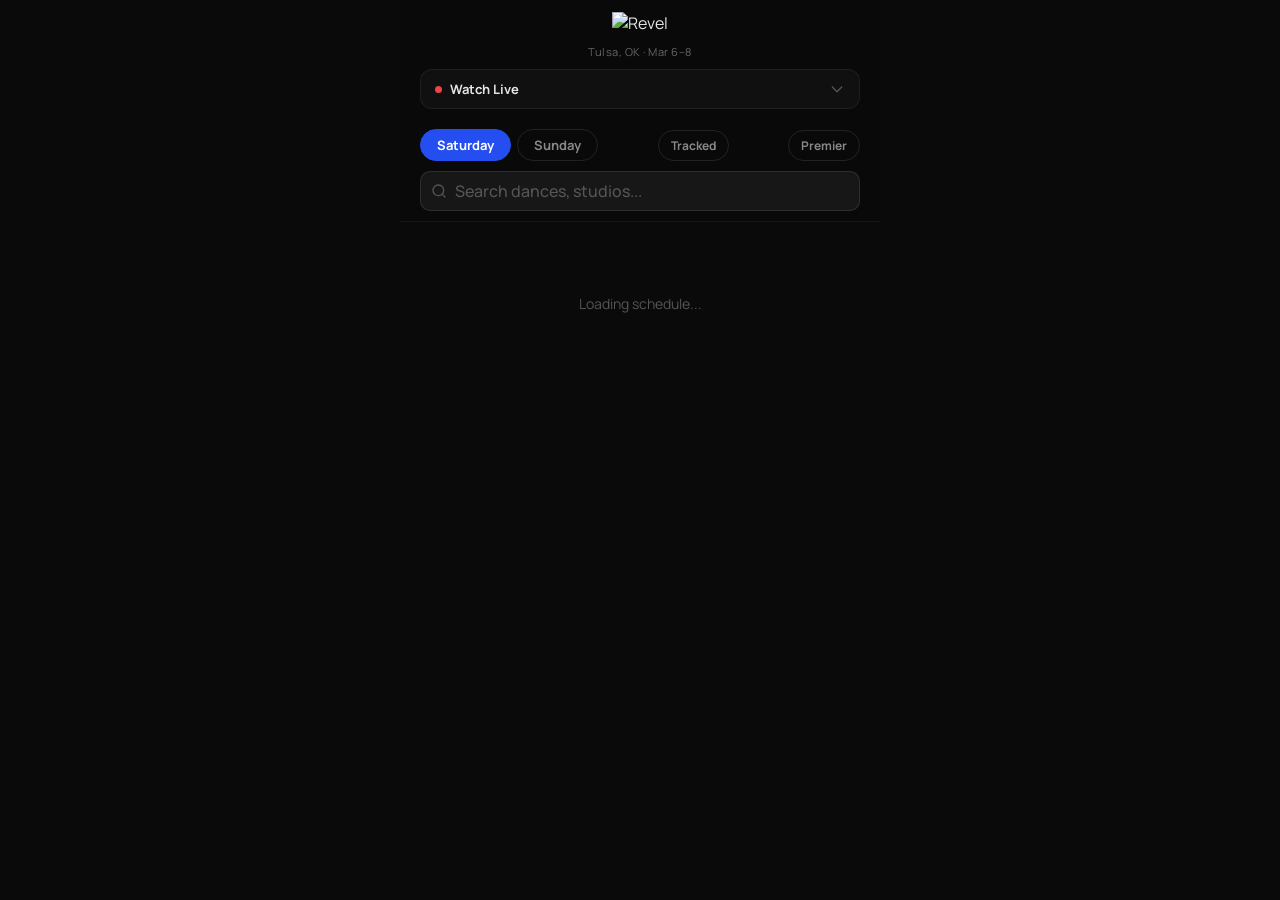
==== premier-saturday.html @ cec1a693 "Show On Stage badge for current dance in place of Track button, even if untracked Co-Authored-By: Cl" ====
<!DOCTYPE html>
<html lang="en">

<head>
    <meta charset="UTF-8">
    <meta name="viewport" content="width=device-width, initial-scale=1.0, viewport-fit=cover">
    <title>Revel 2026 — Dance Schedule</title>
    <link href="https://fonts.googleapis.com/css2?family=Manrope:wght@400;500;600;700;800&display=swap"
        rel="stylesheet">
    <style>
        * {
            margin: 0;
            padding: 0;
            box-sizing: border-box;
        }

        body {
            font-family: 'Manrope', -apple-system, BlinkMacSystemFont, system-ui, sans-serif;
            background: #0a0a0a;
            color: #e5e5e5;
            min-height: 100vh;
            -webkit-font-smoothing: antialiased;
            padding: env(safe-area-inset-top) 0 env(safe-area-inset-bottom);
            max-width: 480px;
            margin: 0 auto;
        }

        /* Header */
        header {
            position: sticky;
            top: 0;
            background: rgba(10, 10, 10, 0.92);
            backdrop-filter: blur(12px);
            -webkit-backdrop-filter: blur(12px);
            padding: 12px 20px 0;
            border-bottom: 1px solid rgba(255, 255, 255, 0.06);
            z-index: 10;
        }

        .header-top {
            display: flex;
            flex-direction: column;
            align-items: center;
            margin-bottom: 10px;
        }

        .logo {
            height: 28px;
        }

        .event-info {
            font-size: 11px;
            color: #666;
            margin-top: 4px;
            letter-spacing: 0.5px;
        }

        /* Live Stream Toggle */
        .live-btn {
            display: flex;
            align-items: center;
            gap: 8px;
            width: 100%;
            padding: 10px 14px;
            background: rgba(255, 255, 255, 0.03);
            border: 1px solid rgba(255, 255, 255, 0.06);
            border-radius: 12px;
            color: #e5e5e5;
            font-family: inherit;
            font-size: 13px;
            font-weight: 700;
            cursor: pointer;
            -webkit-tap-highlight-color: transparent;
            margin-bottom: 10px;
        }

        .live-dot {
            width: 7px;
            height: 7px;
            border-radius: 50%;
            background: #ef4444;
            animation: pulse-dot 2s ease-in-out infinite;
        }

        @keyframes pulse-dot {
            0%, 100% { opacity: 1; }
            50% { opacity: 0.3; }
        }

        .live-chevron {
            margin-left: auto;
            transition: transform 0.3s;
            color: #555;
        }

        .live-container {
            overflow: hidden;
            transition: max-height 0.3s ease-in-out;
            max-height: 0;
            margin-bottom: 10px;
        }

        .live-container iframe {
            width: 100%;
            aspect-ratio: 16/9;
            border: none;
            border-radius: 12px;
            background: #000;
        }

        /* Nav / Filters */
        nav {
            display: flex;
            align-items: center;
            gap: 6px;
            padding: 0 0 10px;
        }

        .day-tab {
            padding: 6px 16px;
            border: 1px solid rgba(255, 255, 255, 0.1);
            border-radius: 20px;
            background: transparent;
            color: #888;
            font-family: inherit;
            font-size: 13px;
            font-weight: 700;
            cursor: pointer;
            transition: all 0.2s;
            -webkit-tap-highlight-color: transparent;
        }

        .day-tab.active {
            background: #254EF0;
            color: #fff;
            border-color: #254EF0;
        }

        .premier-toggle {
            margin-left: auto;
            padding: 6px 12px;
            border: 1px solid rgba(255, 255, 255, 0.1);
            border-radius: 20px;
            background: transparent;
            color: #888;
            font-family: inherit;
            font-size: 12px;
            font-weight: 700;
            cursor: pointer;
            transition: all 0.2s;
            -webkit-tap-highlight-color: transparent;
        }

        .premier-toggle.active {
            background: rgba(37, 78, 240, 0.15);
            color: #254EF0;
            border-color: rgba(37, 78, 240, 0.4);
        }

        /* Search */
        .search-wrap {
            position: relative;
            margin-bottom: 10px;
        }

        .search-wrap input {
            width: 100%;
            padding: 8px 14px 8px 34px;
            background: rgba(255, 255, 255, 0.06);
            border: 1px solid rgba(255, 255, 255, 0.1);
            border-radius: 10px;
            color: #e5e5e5;
            font-family: inherit;
            font-size: 16px;
            font-weight: 500;
            outline: none;
        }

        .search-wrap input::placeholder {
            color: #555;
        }

        .search-wrap input:focus {
            border-color: rgba(37, 78, 240, 0.5);
        }

        .search-icon {
            position: absolute;
            left: 11px;
            top: 50%;
            transform: translateY(-50%);
            color: #555;
            pointer-events: none;
        }

        .search-clear {
            position: absolute;
            right: 8px;
            top: 50%;
            transform: translateY(-50%);
            background: none;
            border: none;
            color: #555;
            font-size: 18px;
            cursor: pointer;
            padding: 4px 6px;
            display: none;
            -webkit-tap-highlight-color: transparent;
        }

        .dance-count {
            font-size: 11px;
            color: #555;
            padding: 0 0 0 4px;
        }

        .dance-count span {
            color: #254EF0;
        }

        /* Dance List */
        .list {
            padding: 0 0 100px;
        }

        .dance-row {
            background: #0a0a0a;
        }

        .dance-row.hidden {
            display: none;
        }

        .dance {
            position: relative;
            display: flex;
            align-items: center;
            gap: 12px;
            padding: 16px 16px;
            background: #0a0a0a;
            border-left: 3px solid transparent;
            border-bottom: 1px solid rgba(255, 255, 255, 0.08);
        }

        /* Highlighted states */
        .dance.highlighted {
            border-left-color: #254EF0;
            background: rgba(37, 78, 240, 0.12);
            border-left-width: 4px;
        }

        .dance.highlighted .num {
            background: #254EF0;
            border-color: #254EF0;
            color: #fff;
        }

        .dance.highlighted .title {
            color: #fff;
        }

        .dance.highlighted.soon-1-2 {
            border-left-color: #FF4D00;
            background: rgba(255, 77, 0, 0.08);
        }

        .dance.highlighted.soon-3-5 {
            border-left-color: #39FF14;
            background: rgba(57, 255, 20, 0.06);
        }

        /* On-stage row in the list */
        .dance.current-dance {
            background: rgba(37, 78, 240, 0.12);
            border-left-color: #254EF0;
        }

        .dance.current-dance .num {
            color: #fff;
        }

        .dance.current-dance .current-label {
            display: inline-block;
        }

        /* Out-of-order row in the list */
        .dance.current-dance.out-of-order-row {
            background: rgba(250, 204, 21, 0.1);
            border-left-color: #facc15;
        }

        .dance.current-dance.out-of-order-row .num {
            color: #facc15;
        }

        .dance.current-dance.out-of-order-row .current-label {
            color: #facc15;
            background: rgba(250, 204, 21, 0.15);
        }

        .num {
            font-size: 18px;
            font-weight: 800;
            color: #254EF0;
            min-width: 38px;
            text-align: center;
            font-variant-numeric: tabular-nums;
            line-height: 1;
            border: 1px solid #254EF0;
            border-radius: 8px;
            padding: 6px 8px;
        }

        .info {
            flex: 1;
            min-width: 0;
        }

        .title {
            font-size: 17px;
            font-weight: 700;
            color: #ffffff;
        }

        .meta {
            font-size: 11px;
            color: #666;
            margin-top: 1px;
            white-space: nowrap;
            overflow: hidden;
            text-overflow: ellipsis;
        }

        .category-info {
            font-size: 10px;
            color: #555;
            margin-top: 2px;
        }

        .track-btn {
            padding: 6px 14px;
            border-radius: 8px;
            border: 1px solid rgba(255, 255, 255, 0.12);
            background: transparent;
            color: #888;
            font-family: inherit;
            font-size: 12px;
            font-weight: 700;
            cursor: pointer;
            flex-shrink: 0;
            -webkit-tap-highlight-color: transparent;
        }


        .pre-start-msg {
            text-align: center;
            padding: 20px;
            color: #666;
            font-size: 13px;
            font-weight: 600;
        }

        .pre-start-msg strong {
            color: #e5e5e5;
        }

        .current-label {
            display: none;
            font-size: 8px;
            font-weight: 800;
            letter-spacing: 1px;
            text-transform: uppercase;
            color: #254EF0;
            background: rgba(37, 78, 240, 0.15);
            padding: 2px 6px;
            border-radius: 4px;
            margin-top: 2px;
        }

        /* Proximity badge */
        .proximity-badge {
            font-size: 13px;
            font-weight: 800;
            padding: 5px 10px;
            border-radius: 8px;
            white-space: nowrap;
            text-transform: uppercase;
            letter-spacing: 0.5px;
            flex-shrink: 0;
            background: rgba(255, 255, 255, 0.08);
            color: #888;
        }

        .proximity-badge.now {
            background: #254EF0;
            color: #fff;
            font-size: 14px;
            animation: pulse-badge 2s ease-in-out infinite;
        }

        .proximity-badge.urgent {
            background: rgba(255, 77, 0, 0.25);
            color: #FF4D00;
            font-size: 14px;
        }

        .proximity-badge.soon {
            background: rgba(57, 255, 20, 0.18);
            color: #39FF14;
        }

        @keyframes pulse-badge {
            0%, 100% { opacity: 1; }
            50% { opacity: 0.6; }
        }

        /* Jump to Current FAB */
        #jumpToCurrent {
            position: fixed;
            bottom: 24px;
            left: 50%;
            transform: translateX(-50%) translateY(80px);
            padding: 10px 20px;
            background: #254EF0;
            color: #fff;
            border: none;
            border-radius: 24px;
            font-family: inherit;
            font-size: 13px;
            font-weight: 700;
            cursor: pointer;
            z-index: 20;
            box-shadow: 0 4px 20px rgba(37, 78, 240, 0.4);
            transition: transform 0.3s cubic-bezier(0.18, 0.89, 0.32, 1.28);
            -webkit-tap-highlight-color: transparent;
        }

        #jumpToCurrent.visible {
            transform: translateX(-50%) translateY(0);
        }

        /* Admin bar */
        .admin-bar {
            display: none;
            padding: 10px 16px;
            background: rgba(37, 78, 240, 0.1);
            border-bottom: 1px solid rgba(37, 78, 240, 0.3);
            gap: 8px;
            align-items: center;
        }

        .admin-bar.visible {
            display: flex;
        }

        .admin-bar input {
            flex: 1;
            padding: 8px 12px;
            background: rgba(255, 255, 255, 0.08);
            border: 1px solid rgba(37, 78, 240, 0.4);
            border-radius: 8px;
            color: #e5e5e5;
            font-family: inherit;
            font-size: 16px;
            font-weight: 700;
            outline: none;
            text-align: center;
        }

        .admin-bar input::placeholder {
            color: #555;
            font-weight: 500;
        }

        .admin-bar button {
            padding: 8px 16px;
            background: #254EF0;
            color: #fff;
            border: none;
            border-radius: 8px;
            font-family: inherit;
            font-size: 14px;
            font-weight: 700;
            cursor: pointer;
            -webkit-tap-highlight-color: transparent;
        }

        .admin-bar .admin-label {
            font-size: 10px;
            color: #254EF0;
            font-weight: 700;
            text-transform: uppercase;
            letter-spacing: 1px;
        }

        /* Loading state */
        .loading {
            text-align: center;
            padding: 60px 20px;
            color: #555;
            font-size: 14px;
        }
    </style>
</head>

<body>
    <header>
        <div class="header-top">
            <img src="./62ace49c152a984444341217_Rev Nav Logo.svg" alt="Revel" class="logo">
            <span class="event-info">Tulsa, OK · Mar 6–8</span>
        </div>

        <!-- Live Stream -->
        <button class="live-btn" id="liveToggleBtn">
            <span class="live-dot"></span>
            Watch Live
            <svg class="live-chevron" id="liveChevron" width="16" height="16" fill="none" stroke="currentColor"
                viewBox="0 0 24 24">
                <path d="M19 9l-7 7-7-7" stroke-linecap="round" stroke-linejoin="round" stroke-width="2" />
            </svg>
        </button>
        <div class="live-container" id="liveStreamContainer">
            <iframe id="liveStreamFrame" allow="autoplay; encrypted-media" allowfullscreen></iframe>
        </div>

        <!-- Day Tabs + Premier Filter -->
        <nav>
            <button class="day-tab active" data-day="Saturday">Saturday</button>
            <button class="day-tab" data-day="Sunday">Sunday</button>
            <button class="premier-toggle" id="trackedToggle">Tracked</button>
            <button class="premier-toggle" id="premierToggle">Premier</button>
        </nav>

        <!-- Search -->
        <div class="search-wrap">
            <svg class="search-icon" width="16" height="16" fill="none" stroke="currentColor" viewBox="0 0 24 24">
                <circle cx="11" cy="11" r="8" stroke-width="2"/>
                <path d="M21 21l-4.35-4.35" stroke-width="2" stroke-linecap="round"/>
            </svg>
            <input type="text" id="searchInput" placeholder="Search dances, studios..." autocomplete="off">
            <button class="search-clear" id="searchClear">✕</button>
        </div>
    </header>

    <div class="admin-bar" id="adminBar">
        <span class="admin-label">Admin</span>
        <input type="text" id="adminDanceInput" placeholder="Dance #" inputmode="text">
        <button id="adminSetBtn">Set</button>
    </div>

    <div class="dance-count" id="danceCount" style="padding: 8px 20px 4px"></div>
    <div class="list" id="list">
        <div class="loading">Loading schedule...</div>
    </div>

    <button id="jumpToCurrent">Jump to current</button>

    <script type="module">
        import { database, ref, onValue, set } from './js/firebase-config.js';
        import { loadSchedule, getDance, dancesAway, getOrderedKeys, getPosition } from './js/schedule.js';

        // --- State ---
        let currentDanceKey = null;
        let previousDanceKey = null;
        let isOutOfOrder = false;
        let highlightedDances = JSON.parse(localStorage.getItem('highlightedDances') || '[]');
        let activeDay = 'Saturday';
        let premierOnly = false;
        let trackedOnly = false;
        let searchQuery = '';
        let currentRowObserver = null;

        // --- DOM refs ---
        const listEl = document.getElementById('list');
        const countEl = document.getElementById('danceCount');
        const jumpBtn = document.getElementById('jumpToCurrent');
        const liveToggleBtn = document.getElementById('liveToggleBtn');
        const liveStreamContainer = document.getElementById('liveStreamContainer');
        const liveStreamFrame = document.getElementById('liveStreamFrame');
        const liveChevron = document.getElementById('liveChevron');
        const premierToggle = document.getElementById('premierToggle');
        const trackedToggle = document.getElementById('trackedToggle');
        const searchInput = document.getElementById('searchInput');
        const searchClear = document.getElementById('searchClear');
        const adminBar = document.getElementById('adminBar');
        const adminDanceInput = document.getElementById('adminDanceInput');
        const adminSetBtn = document.getElementById('adminSetBtn');
        const eventInfo = document.querySelector('.event-info');
        const dayTabs = document.querySelectorAll('.day-tab');

        // --- Init ---
        async function init() {
            await loadSchedule();

            // Auto-detect day
            const today = new Date().toLocaleDateString('en-US', { weekday: 'long' });
            if (today === 'Sunday') {
                activeDay = 'Sunday';
                dayTabs.forEach(t => t.classList.toggle('active', t.dataset.day === 'Sunday'));
            }

            renderList();
            setupFirebaseListener();
            setupLiveStream();
            setupDayTabs();
            setupPremierToggle();
            setupSearch();
            setupAdmin();
            setupJumpButton();
        }

        // --- Render dance list ---
        function renderList() {
            const orderedKeys = getOrderedKeys();
            const fragment = document.createDocumentFragment();
            let visibleCount = 0;
            let highlightedCount = 0;

            for (const key of orderedKeys) {
                const dance = getDance(key);
                if (!dance || dance.day !== activeDay) continue;
                if (premierOnly && !dance.studio.toLowerCase().includes('premier dance')) continue;
                if (trackedOnly && !highlightedDances.includes(key)) continue;
                if (searchQuery) {
                    const q = searchQuery;
                    const haystack = `${key} ${dance.routine_title} ${dance.studio} ${dance.category || ''}`.toLowerCase();
                    if (!haystack.includes(q)) continue;
                }

                // Hide dances that have already performed
                if (currentDanceKey) {
                    const away = dancesAway(currentDanceKey, key);
                    if (away !== null && away < 0) continue;
                }

                visibleCount++;
                const isHighlighted = highlightedDances.includes(key);
                if (isHighlighted) highlightedCount++;

                const row = createDanceRow(key, dance, isHighlighted);
                fragment.appendChild(row);
            }

            listEl.innerHTML = '';
            if (visibleCount === 0) {
                listEl.innerHTML = '<div class="loading">No dances found</div>';
            } else {
                if (!currentDanceKey) {
                    const msg = document.createElement('div');
                    msg.className = 'pre-start-msg';
                    msg.innerHTML = 'Competition starts at <strong>2:30 PM</strong>';
                    listEl.appendChild(msg);
                }
                listEl.appendChild(fragment);
            }

            countEl.innerHTML = `${visibleCount} dances` +
                (highlightedCount > 0 ? ` · <span>${highlightedCount} saved</span>` : '');

            updateProximityBadges();
            updateCurrentDanceRow();
        }

        // --- Create a dance row ---
        function createDanceRow(key, dance, isHighlighted) {
            const row = document.createElement('div');
            row.className = 'dance-row';
            row.dataset.danceKey = key;

            // Actions panel (behind swipe)
            const actions = document.createElement('div');
            actions.className = 'dance-actions';
            const btn = document.createElement('button');
            btn.className = 'highlight-btn';
            btn.textContent = isHighlighted ? 'Saved' : 'Save';
            actions.appendChild(btn);

            // Dance content
            const danceEl = document.createElement('div');
            danceEl.className = 'dance' + (isHighlighted ? ' highlighted' : '');

            const num = document.createElement('span');
            num.className = 'num';
            num.textContent = key;

            const info = document.createElement('div');
            info.className = 'info';

            const title = document.createElement('div');
            title.className = 'title';
            title.textContent = dance.routine_title;

            const meta = document.createElement('div');
            meta.className = 'meta';
            meta.textContent = dance.studio;

            const cat = dance.category || '';
            const categoryInfo = document.createElement('div');
            categoryInfo.className = 'category-info';
            categoryInfo.textContent = cat;

            const currentLabel = document.createElement('div');
            currentLabel.className = 'current-label';
            currentLabel.textContent = 'On Stage';

            info.appendChild(title);
            info.appendChild(meta);
            info.appendChild(categoryInfo);
            info.appendChild(currentLabel);

            const trackBtn = document.createElement('button');
            trackBtn.className = 'track-btn';
            trackBtn.textContent = 'Track';
            if (isHighlighted) trackBtn.style.display = 'none';

            danceEl.appendChild(num);
            danceEl.appendChild(info);
            danceEl.appendChild(trackBtn);

            row.appendChild(danceEl);

            // Track button — adds tracking
            trackBtn.addEventListener('click', (e) => {
                e.stopPropagation();
                if (!highlightedDances.includes(key)) highlightedDances.push(key);
                localStorage.setItem('highlightedDances', JSON.stringify(highlightedDances));
                danceEl.classList.add('highlighted');
                trackBtn.style.display = 'none';

                const highlightedCount = highlightedDances.length;
                const totalVisible = listEl.querySelectorAll('.dance-row:not(.hidden)').length;
                countEl.innerHTML = `${totalVisible} dances` +
                    (highlightedCount > 0 ? ` · <span>${highlightedCount} saved</span>` : '');
                updateProximityBadges();
            });

            return row;
        }

        // --- Firebase listener (read only) ---
        function setupFirebaseListener() {
            if (database) {
                const danceRef = ref(database, 'competitions/revel2026/currentDance');
                onValue(danceRef, (snapshot) => {
                    const val = snapshot.val();
                    if (val) updateCurrentDance(val);
                });
            } else {
                // Fallback to localStorage
                const saved = localStorage.getItem('danceTrack_currentDance');
                if (saved) updateCurrentDance(saved);
            }
        }

        // --- Update current dance ---
        function updateCurrentDance(key) {
            // Detect out-of-order: if new key's position is not after previous key's position
            isOutOfOrder = false;
            if (previousDanceKey && key !== previousDanceKey) {
                const prevPos = getPosition(previousDanceKey);
                const newPos = getPosition(key);
                if (prevPos !== -1 && newPos !== -1) {
                    // Expected: newPos === prevPos + 1 (next in sequence)
                    // Out of order: jumped forward by more than 1, or went backward
                    isOutOfOrder = (newPos !== prevPos + 1);
                } else if (newPos === -1) {
                    // Dance not in schedule at all — inserted
                    isOutOfOrder = true;
                }
            }

            previousDanceKey = currentDanceKey;
            currentDanceKey = key;

            // Dance not in schedule at all — treat as out-of-order
            if (!getDance(key)) isOutOfOrder = true;

            // Re-render to hide past dances
            renderList();
        }

        // --- Highlight the current dance row in the list ---
        function updateCurrentDanceRow() {
            // Remove previous
            const prev = listEl.querySelector('.dance.current-dance');
            if (prev) {
                prev.classList.remove('current-dance', 'out-of-order-row');
            }

            if (!currentDanceKey) return;

            const row = listEl.querySelector(`[data-dance-key="${currentDanceKey}"]`);
            if (row) {
                const danceEl = row.querySelector('.dance');
                danceEl.classList.add('current-dance');
                if (isOutOfOrder) danceEl.classList.add('out-of-order-row');
                observeCurrentRow(row);
            }
        }

        // --- Proximity badges ---
        function updateProximityBadges() {
            if (!currentDanceKey) return;

            listEl.querySelectorAll('.dance-row').forEach(row => {
                const key = row.dataset.danceKey;
                const danceEl = row.querySelector('.dance');
                const trackBtn = danceEl.querySelector('.track-btn');
                const isHighlighted = highlightedDances.includes(key);

                // Remove previous badge and classes
                const oldBadge = danceEl.querySelector('.proximity-badge');
                if (oldBadge) oldBadge.remove();
                danceEl.classList.remove('soon-1-2', 'soon-3-5');

                const away = dancesAway(currentDanceKey, key);
                if (away === null) return;
                if (away < 0) return;

                // Current dance: always show "On Stage" badge
                if (away === 0) {
                    const badge = document.createElement('span');
                    badge.className = 'proximity-badge now';
                    badge.textContent = 'On Stage';
                    if (trackBtn) trackBtn.style.display = 'none';
                    danceEl.appendChild(badge);
                    return;
                }

                // Show track button for non-highlighted, non-current dances
                if (!isHighlighted) {
                    if (trackBtn) trackBtn.style.display = '';
                    return;
                }

                const badge = document.createElement('span');
                if (away <= 2) {
                    danceEl.classList.add('soon-1-2');
                    badge.className = 'proximity-badge urgent';
                    badge.textContent = away === 1 ? 'Next' : '2 away';
                } else if (away <= 5) {
                    danceEl.classList.add('soon-3-5');
                    badge.className = 'proximity-badge soon';
                    badge.textContent = `${away} away`;
                } else {
                    badge.className = 'proximity-badge';
                    badge.textContent = `${away} away`;
                }
                badge.style.cursor = 'pointer';
                badge.addEventListener('click', (e) => {
                    e.stopPropagation();
                    highlightedDances = highlightedDances.filter(id => id !== key);
                    localStorage.setItem('highlightedDances', JSON.stringify(highlightedDances));
                    danceEl.classList.remove('highlighted', 'soon-1-2', 'soon-3-5');
                    badge.remove();
                    if (trackBtn) trackBtn.style.display = '';

                    const highlightedCount = highlightedDances.length;
                    const totalVisible = listEl.querySelectorAll('.dance-row:not(.hidden)').length;
                    countEl.innerHTML = `${totalVisible} dances` +
                        (highlightedCount > 0 ? ` · <span>${highlightedCount} saved</span>` : '');
                });
                danceEl.appendChild(badge);
            });
        }

        // --- Jump to Current button ---
        function scrollToRow(row) {
            const headerHeight = document.querySelector('header').offsetHeight;
            const rowTop = row.getBoundingClientRect().top + window.scrollY;
            window.scrollTo({ top: rowTop - headerHeight - 8, behavior: 'smooth' });
        }

        function setupJumpButton() {
            jumpBtn.addEventListener('click', () => {
                if (!currentDanceKey) return;
                const row = listEl.querySelector(`[data-dance-key="${currentDanceKey}"]`);
                if (row) scrollToRow(row);
            });
        }

        function observeCurrentRow(row) {
            if (currentRowObserver) currentRowObserver.disconnect();

            currentRowObserver = new IntersectionObserver(entries => {
                jumpBtn.classList.toggle('visible', !entries[0].isIntersecting);
            }, { threshold: 0.1 });

            currentRowObserver.observe(row);
        }

        // --- Live stream toggle ---
        function setupLiveStream() {
            let liveOpen = true;
            // Open by default
            liveStreamFrame.src = 'https://player.restream.io/?token=2ff6dc8313dd4a7a908680e9e66bfd4c';
            liveStreamContainer.style.maxHeight = '300px';
            liveChevron.style.transform = 'rotate(180deg)';

            liveToggleBtn.addEventListener('click', () => {
                liveOpen = !liveOpen;
                if (liveOpen) {
                    if (!liveStreamFrame.src || liveStreamFrame.src === 'about:blank') {
                        liveStreamFrame.src = 'https://player.restream.io/?token=2ff6dc8313dd4a7a908680e9e66bfd4c';
                    }
                    liveStreamContainer.style.maxHeight = '300px';
                    liveChevron.style.transform = 'rotate(180deg)';
                } else {
                    liveStreamContainer.style.maxHeight = '0';
                    liveChevron.style.transform = 'rotate(0)';
                }
            });
        }

        // --- Day tabs ---
        function setupDayTabs() {
            dayTabs.forEach(tab => {
                tab.addEventListener('click', () => {
                    activeDay = tab.dataset.day;
                    dayTabs.forEach(t => t.classList.toggle('active', t.dataset.day === activeDay));
                    renderList();
                });
            });
        }

        // --- Premier toggle ---
        function setupPremierToggle() {
            premierToggle.addEventListener('click', () => {
                premierOnly = !premierOnly;
                premierToggle.classList.toggle('active', premierOnly);
                renderList();
            });
            trackedToggle.addEventListener('click', () => {
                trackedOnly = !trackedOnly;
                trackedToggle.classList.toggle('active', trackedOnly);
                renderList();
            });
        }

        // --- Search ---
        function setupSearch() {
            searchInput.addEventListener('input', () => {
                searchQuery = searchInput.value.trim().toLowerCase();
                searchClear.style.display = searchQuery ? 'block' : 'none';
                renderList();
            });
            searchClear.addEventListener('click', () => {
                searchInput.value = '';
                searchQuery = '';
                searchClear.style.display = 'none';
                renderList();
            });
        }

        // --- Admin override (long-press logo to toggle) ---
        function setupAdmin() {
            let pressTimer = null;
            eventInfo.addEventListener('touchstart', () => {
                pressTimer = setTimeout(() => {
                    adminBar.classList.toggle('visible');
                }, 1000);
            }, { passive: true });
            eventInfo.addEventListener('touchend', () => clearTimeout(pressTimer), { passive: true });
            eventInfo.addEventListener('touchcancel', () => clearTimeout(pressTimer), { passive: true });
            // Desktop: long click
            eventInfo.addEventListener('mousedown', () => {
                pressTimer = setTimeout(() => {
                    adminBar.classList.toggle('visible');
                }, 1000);
            });
            eventInfo.addEventListener('mouseup', () => clearTimeout(pressTimer));
            eventInfo.addEventListener('mouseleave', () => clearTimeout(pressTimer));

            adminSetBtn.addEventListener('click', () => {
                const val = adminDanceInput.value.trim();
                if (!val) return;
                if (database) {
                    const danceRef = ref(database, 'competitions/revel2026/currentDance');
                    set(danceRef, val);
                }
                localStorage.setItem('danceTrack_currentDance', val);
                adminDanceInput.value = '';
            });

            adminDanceInput.addEventListener('keydown', (e) => {
                if (e.key === 'Enter') adminSetBtn.click();
            });
        }

        // --- Cross-tab sync ---
        window.addEventListener('storage', (e) => {
            if (e.key === 'highlightedDances') {
                highlightedDances = JSON.parse(e.newValue || '[]');
                renderList();
            }
        });

        init();
    </script>

    <script>
        // Auto-refresh: polls version.json every 60s, reloads if version changes
        (function() {
            let currentVersion = null;
            async function checkVersion() {
                try {
                    const res = await fetch('version.json?t=' + Date.now());
                    const data = await res.json();
                    if (currentVersion === null) {
                        currentVersion = data.v;
                    } else if (data.v !== currentVersion) {
                        window.location.reload();
                    }
                } catch (e) {}
            }
            checkVersion();
            setInterval(checkVersion, 60000);
        })();
    </script>
</body>

</html>
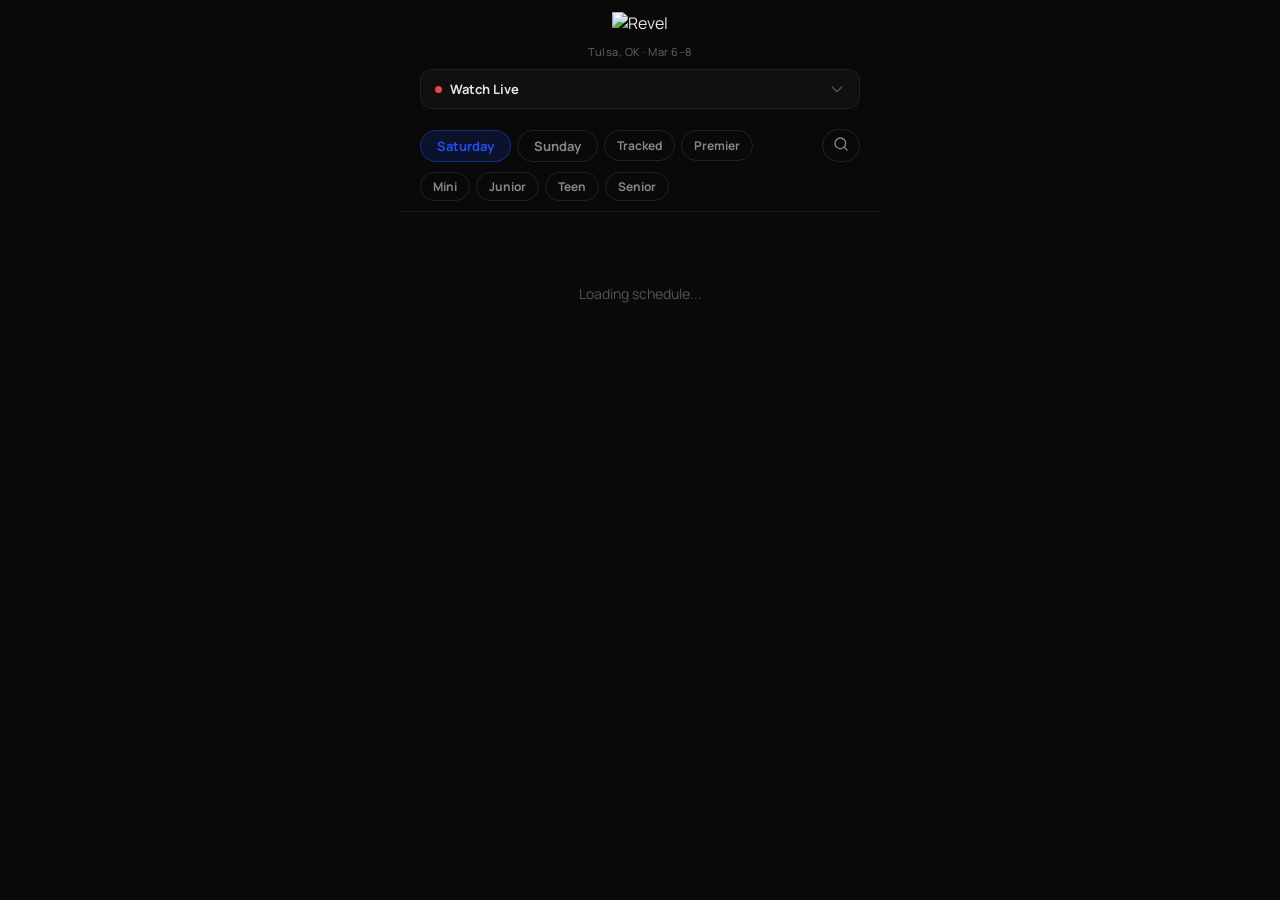
==== commit 42f878ab: "Replace search bar with icon, add category filter pills (Mini, Junior, Teen, Senior) Co-Authored-By:" ====
--- a/premier-saturday.html
+++ b/premier-saturday.html
@@ -131,13 +131,12 @@
         }
 
         .day-tab.active {
-            background: #254EF0;
-            color: #fff;
-            border-color: #254EF0;
+            background: rgba(37, 78, 240, 0.15);
+            color: #254EF0;
+            border-color: rgba(37, 78, 240, 0.4);
         }
 
         .premier-toggle {
-            margin-left: auto;
             padding: 6px 12px;
             border: 1px solid rgba(255, 255, 255, 0.1);
             border-radius: 20px;
@@ -157,15 +156,38 @@
             border-color: rgba(37, 78, 240, 0.4);
         }
 
-        /* Search */
+        /* Search icon button */
+        .search-btn {
+            padding: 6px 10px;
+            border: 1px solid rgba(255, 255, 255, 0.1);
+            border-radius: 20px;
+            background: transparent;
+            color: #888;
+            cursor: pointer;
+            -webkit-tap-highlight-color: transparent;
+            margin-left: auto;
+        }
+
+        .search-btn.active {
+            background: rgba(37, 78, 240, 0.15);
+            color: #254EF0;
+            border-color: rgba(37, 78, 240, 0.4);
+        }
+
+        /* Search input (expandable) */
         .search-wrap {
+            display: none;
             position: relative;
             margin-bottom: 10px;
         }
 
+        .search-wrap.visible {
+            display: block;
+        }
+
         .search-wrap input {
             width: 100%;
-            padding: 8px 14px 8px 34px;
+            padding: 8px 34px 8px 14px;
             background: rgba(255, 255, 255, 0.06);
             border: 1px solid rgba(255, 255, 255, 0.1);
             border-radius: 10px;
@@ -182,15 +204,6 @@
 
         .search-wrap input:focus {
             border-color: rgba(37, 78, 240, 0.5);
-        }
-
-        .search-icon {
-            position: absolute;
-            left: 11px;
-            top: 50%;
-            transform: translateY(-50%);
-            color: #555;
-            pointer-events: none;
         }
 
         .search-clear {
@@ -208,6 +221,41 @@
             -webkit-tap-highlight-color: transparent;
         }
 
+        /* Category filters */
+        .category-filters {
+            display: flex;
+            gap: 6px;
+            padding: 0 0 10px;
+            overflow-x: auto;
+            -webkit-overflow-scrolling: touch;
+            scrollbar-width: none;
+        }
+
+        .category-filters::-webkit-scrollbar {
+            display: none;
+        }
+
+        .cat-btn {
+            padding: 5px 12px;
+            border: 1px solid rgba(255, 255, 255, 0.1);
+            border-radius: 20px;
+            background: transparent;
+            color: #888;
+            font-family: inherit;
+            font-size: 12px;
+            font-weight: 700;
+            cursor: pointer;
+            white-space: nowrap;
+            -webkit-tap-highlight-color: transparent;
+            flex-shrink: 0;
+        }
+
+        .cat-btn.active {
+            background: rgba(37, 78, 240, 0.15);
+            color: #254EF0;
+            border-color: rgba(37, 78, 240, 0.4);
+        }
+
         .dance-count {
             font-size: 11px;
             color: #555;
@@ -323,17 +371,14 @@
         }
 
         .meta {
-            font-size: 11px;
-            color: #666;
-            margin-top: 1px;
-            white-space: nowrap;
-            overflow: hidden;
-            text-overflow: ellipsis;
+            font-size: 13px;
+            color: #999;
+            margin-top: 2px;
         }
 
         .category-info {
-            font-size: 10px;
-            color: #555;
+            font-size: 12px;
+            color: #777;
             margin-top: 2px;
         }
 
@@ -529,16 +574,26 @@
             <button class="day-tab" data-day="Sunday">Sunday</button>
             <button class="premier-toggle" id="trackedToggle">Tracked</button>
             <button class="premier-toggle" id="premierToggle">Premier</button>
+            <button class="search-btn" id="searchBtn">
+                <svg width="16" height="16" fill="none" stroke="currentColor" viewBox="0 0 24 24">
+                    <circle cx="11" cy="11" r="8" stroke-width="2"/>
+                    <path d="M21 21l-4.35-4.35" stroke-width="2" stroke-linecap="round"/>
+                </svg>
+            </button>
         </nav>
 
-        <!-- Search -->
-        <div class="search-wrap">
-            <svg class="search-icon" width="16" height="16" fill="none" stroke="currentColor" viewBox="0 0 24 24">
-                <circle cx="11" cy="11" r="8" stroke-width="2"/>
-                <path d="M21 21l-4.35-4.35" stroke-width="2" stroke-linecap="round"/>
-            </svg>
+        <!-- Search (expandable) -->
+        <div class="search-wrap" id="searchWrap">
             <input type="text" id="searchInput" placeholder="Search dances, studios..." autocomplete="off">
             <button class="search-clear" id="searchClear">✕</button>
+        </div>
+
+        <!-- Category filters -->
+        <div class="category-filters">
+            <button class="cat-btn" data-cat="Mini">Mini</button>
+            <button class="cat-btn" data-cat="Junior">Junior</button>
+            <button class="cat-btn" data-cat="Teen">Teen</button>
+            <button class="cat-btn" data-cat="Senior">Senior</button>
         </div>
     </header>
 
@@ -568,6 +623,7 @@
         let premierOnly = false;
         let trackedOnly = false;
         let searchQuery = '';
+        let activeCategory = null;
         let currentRowObserver = null;
 
         // --- DOM refs ---
@@ -580,8 +636,11 @@
         const liveChevron = document.getElementById('liveChevron');
         const premierToggle = document.getElementById('premierToggle');
         const trackedToggle = document.getElementById('trackedToggle');
+        const searchBtn = document.getElementById('searchBtn');
+        const searchWrap = document.getElementById('searchWrap');
         const searchInput = document.getElementById('searchInput');
         const searchClear = document.getElementById('searchClear');
+        const catBtns = document.querySelectorAll('.cat-btn');
         const adminBar = document.getElementById('adminBar');
         const adminDanceInput = document.getElementById('adminDanceInput');
         const adminSetBtn = document.getElementById('adminSetBtn');
@@ -621,6 +680,7 @@
                 if (!dance || dance.day !== activeDay) continue;
                 if (premierOnly && !dance.studio.toLowerCase().includes('premier dance')) continue;
                 if (trackedOnly && !highlightedDances.includes(key)) continue;
+                if (activeCategory && !(dance.category || '').startsWith(activeCategory)) continue;
                 if (searchQuery) {
                     const q = searchQuery;
                     const haystack = `${key} ${dance.routine_title} ${dance.studio} ${dance.category || ''}`.toLowerCase();
@@ -692,7 +752,7 @@
 
             const meta = document.createElement('div');
             meta.className = 'meta';
-            meta.textContent = dance.studio;
+            meta.textContent = dance.studio + (dance.time ? ` · ${dance.time}` : '');
 
             const cat = dance.category || '';
             const categoryInfo = document.createElement('div');
@@ -893,7 +953,7 @@
         function setupLiveStream() {
             let liveOpen = true;
             // Open by default
-            liveStreamFrame.src = 'https://player.restream.io/?token=2ff6dc8313dd4a7a908680e9e66bfd4c';
+            liveStreamFrame.src = 'https://player.restream.io/?token=2ff6dc8313dd4a7a908680e9e66bfd4c&autoplay=true';
             liveStreamContainer.style.maxHeight = '300px';
             liveChevron.style.transform = 'rotate(180deg)';
 
@@ -901,7 +961,7 @@
                 liveOpen = !liveOpen;
                 if (liveOpen) {
                     if (!liveStreamFrame.src || liveStreamFrame.src === 'about:blank') {
-                        liveStreamFrame.src = 'https://player.restream.io/?token=2ff6dc8313dd4a7a908680e9e66bfd4c';
+                        liveStreamFrame.src = 'https://player.restream.io/?token=2ff6dc8313dd4a7a908680e9e66bfd4c&autoplay=true';
                     }
                     liveStreamContainer.style.maxHeight = '300px';
                     liveChevron.style.transform = 'rotate(180deg)';
@@ -939,6 +999,18 @@
 
         // --- Search ---
         function setupSearch() {
+            searchBtn.addEventListener('click', () => {
+                const isOpen = searchWrap.classList.toggle('visible');
+                searchBtn.classList.toggle('active', isOpen);
+                if (isOpen) {
+                    searchInput.focus();
+                } else {
+                    searchInput.value = '';
+                    searchQuery = '';
+                    searchClear.style.display = 'none';
+                    renderList();
+                }
+            });
             searchInput.addEventListener('input', () => {
                 searchQuery = searchInput.value.trim().toLowerCase();
                 searchClear.style.display = searchQuery ? 'block' : 'none';
@@ -949,6 +1021,22 @@
                 searchQuery = '';
                 searchClear.style.display = 'none';
                 renderList();
+            });
+
+            // Category filters
+            catBtns.forEach(btn => {
+                btn.addEventListener('click', () => {
+                    const cat = btn.dataset.cat;
+                    if (activeCategory === cat) {
+                        activeCategory = null;
+                        btn.classList.remove('active');
+                    } else {
+                        catBtns.forEach(b => b.classList.remove('active'));
+                        activeCategory = cat;
+                        btn.classList.add('active');
+                    }
+                    renderList();
+                });
             });
         }
 
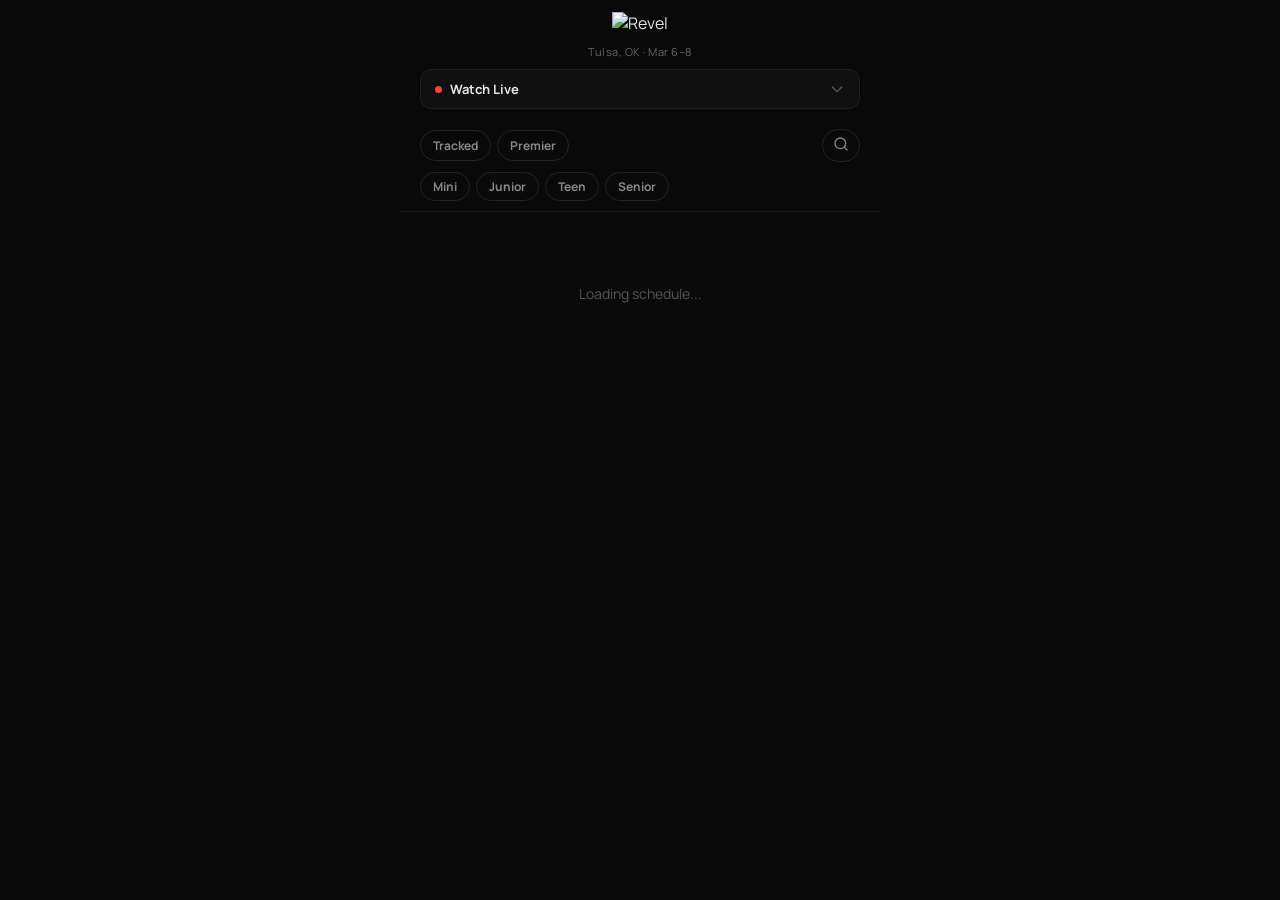
==== commit 420e1654: "Move next-up bar to top, add estimated wait time (~2-3 min per dance) Co-Authored-By: Claude Opus 4." ====
--- a/premier-saturday.html
+++ b/premier-saturday.html
@@ -116,25 +116,6 @@
             padding: 0 0 10px;
         }
 
-        .day-tab {
-            padding: 6px 16px;
-            border: 1px solid rgba(255, 255, 255, 0.1);
-            border-radius: 20px;
-            background: transparent;
-            color: #888;
-            font-family: inherit;
-            font-size: 13px;
-            font-weight: 700;
-            cursor: pointer;
-            transition: all 0.2s;
-            -webkit-tap-highlight-color: transparent;
-        }
-
-        .day-tab.active {
-            background: rgba(37, 78, 240, 0.15);
-            color: #254EF0;
-            border-color: rgba(37, 78, 240, 0.4);
-        }
 
         .premier-toggle {
             padding: 6px 12px;
@@ -484,6 +465,64 @@
             transform: translateX(-50%) translateY(0);
         }
 
+        /* Next Up bar */
+        .next-up-bar {
+            display: none;
+            align-items: center;
+            gap: 10px;
+            padding: 10px 20px;
+            background: rgba(37, 78, 240, 0.08);
+            border-bottom: 1px solid rgba(37, 78, 240, 0.2);
+        }
+
+        .next-up-bar.visible {
+            display: flex;
+        }
+
+        .next-up-count {
+            font-size: 28px;
+            font-weight: 800;
+            color: #254EF0;
+            line-height: 1;
+            min-width: 40px;
+            text-align: center;
+        }
+
+        .next-up-count.urgent {
+            color: #FF4D00;
+        }
+
+        .next-up-count.soon {
+            color: #39FF14;
+        }
+
+        .next-up-info {
+            flex: 1;
+            min-width: 0;
+        }
+
+        .next-up-label {
+            font-size: 10px;
+            color: #666;
+            font-weight: 700;
+            text-transform: uppercase;
+            letter-spacing: 0.5px;
+        }
+
+        .next-up-title {
+            font-size: 14px;
+            font-weight: 700;
+            color: #fff;
+            white-space: nowrap;
+            overflow: hidden;
+            text-overflow: ellipsis;
+        }
+
+        .next-up-meta {
+            font-size: 11px;
+            color: #888;
+        }
+
         /* Admin bar */
         .admin-bar {
             display: none;
@@ -570,9 +609,7 @@
 
         <!-- Day Tabs + Premier Filter -->
         <nav>
-            <button class="day-tab active" data-day="Saturday">Saturday</button>
-            <button class="day-tab" data-day="Sunday">Sunday</button>
-            <button class="premier-toggle" id="trackedToggle">Tracked</button>
+<button class="premier-toggle" id="trackedToggle">Tracked</button>
             <button class="premier-toggle" id="premierToggle">Premier</button>
             <button class="search-btn" id="searchBtn">
                 <svg width="16" height="16" fill="none" stroke="currentColor" viewBox="0 0 24 24">
@@ -596,6 +633,15 @@
             <button class="cat-btn" data-cat="Senior">Senior</button>
         </div>
     </header>
+
+    <div class="next-up-bar" id="nextUpBar">
+        <div class="next-up-count" id="nextUpCount">--</div>
+        <div class="next-up-info">
+            <div class="next-up-label" id="nextUpLabel">Next saved dance</div>
+            <div class="next-up-title" id="nextUpTitle">--</div>
+            <div class="next-up-meta" id="nextUpMeta"></div>
+        </div>
+    </div>
 
     <div class="admin-bar" id="adminBar">
         <span class="admin-label">Admin</span>
@@ -630,6 +676,11 @@
         const listEl = document.getElementById('list');
         const countEl = document.getElementById('danceCount');
         const jumpBtn = document.getElementById('jumpToCurrent');
+        const nextUpBar = document.getElementById('nextUpBar');
+        const nextUpCount = document.getElementById('nextUpCount');
+        const nextUpLabel = document.getElementById('nextUpLabel');
+        const nextUpTitle = document.getElementById('nextUpTitle');
+        const nextUpMeta = document.getElementById('nextUpMeta');
         const liveToggleBtn = document.getElementById('liveToggleBtn');
         const liveStreamContainer = document.getElementById('liveStreamContainer');
         const liveStreamFrame = document.getElementById('liveStreamFrame');
@@ -645,7 +696,6 @@
         const adminDanceInput = document.getElementById('adminDanceInput');
         const adminSetBtn = document.getElementById('adminSetBtn');
         const eventInfo = document.querySelector('.event-info');
-        const dayTabs = document.querySelectorAll('.day-tab');
 
         // --- Init ---
         async function init() {
@@ -653,15 +703,13 @@
 
             // Auto-detect day
             const today = new Date().toLocaleDateString('en-US', { weekday: 'long' });
-            if (today === 'Sunday') {
-                activeDay = 'Sunday';
-                dayTabs.forEach(t => t.classList.toggle('active', t.dataset.day === 'Sunday'));
+            if (['Thursday', 'Friday', 'Saturday', 'Sunday'].includes(today)) {
+                activeDay = today;
             }
 
             renderList();
             setupFirebaseListener();
             setupLiveStream();
-            setupDayTabs();
             setupPremierToggle();
             setupSearch();
             setupAdmin();
@@ -718,6 +766,7 @@
                 (highlightedCount > 0 ? ` · <span>${highlightedCount} saved</span>` : '');
 
             updateProximityBadges();
+                updateNextUp();
             updateCurrentDanceRow();
         }
 
@@ -792,6 +841,7 @@
                 countEl.innerHTML = `${totalVisible} dances` +
                     (highlightedCount > 0 ? ` · <span>${highlightedCount} saved</span>` : '');
                 updateProximityBadges();
+                updateNextUp();
             });
 
             return row;
@@ -919,9 +969,63 @@
                     const totalVisible = listEl.querySelectorAll('.dance-row:not(.hidden)').length;
                     countEl.innerHTML = `${totalVisible} dances` +
                         (highlightedCount > 0 ? ` · <span>${highlightedCount} saved</span>` : '');
+                    updateNextUp();
                 });
                 danceEl.appendChild(badge);
             });
+        }
+
+        // --- Next Up sticky bar ---
+        function updateNextUp() {
+            if (!currentDanceKey || highlightedDances.length === 0) {
+                nextUpBar.classList.remove('visible');
+                return;
+            }
+
+            // Find the closest upcoming tracked dance
+            let closest = null;
+            let closestAway = Infinity;
+
+            for (const key of highlightedDances) {
+                const dance = getDance(key);
+                if (!dance) continue;
+                const away = dancesAway(currentDanceKey, key);
+                if (away === null || away < 0) continue;
+                if (away < closestAway) {
+                    closestAway = away;
+                    closest = { key, dance, away };
+                }
+            }
+
+            if (!closest) {
+                nextUpBar.classList.remove('visible');
+                return;
+            }
+
+            nextUpBar.classList.add('visible');
+
+            if (closest.away === 0) {
+                nextUpCount.textContent = 'ON';
+                nextUpCount.className = 'next-up-count urgent';
+                nextUpLabel.textContent = 'On stage now';
+                nextUpMeta.textContent = '';
+            } else {
+                nextUpCount.textContent = closest.away;
+                nextUpLabel.textContent = closest.away === 1 ? 'dance away' : 'dances away';
+                if (closest.away <= 2) {
+                    nextUpCount.className = 'next-up-count urgent';
+                } else if (closest.away <= 5) {
+                    nextUpCount.className = 'next-up-count soon';
+                } else {
+                    nextUpCount.className = 'next-up-count';
+                }
+                // Estimated wait (~2.5 min per dance)
+                const minWait = Math.round(closest.away * 2);
+                const maxWait = Math.round(closest.away * 3);
+                nextUpMeta.textContent = `~${minWait}-${maxWait} min`;
+            }
+
+            nextUpTitle.textContent = `#${closest.key} — ${closest.dance.routine_title}`;
         }
 
         // --- Jump to Current button ---
@@ -973,16 +1077,6 @@
         }
 
         // --- Day tabs ---
-        function setupDayTabs() {
-            dayTabs.forEach(tab => {
-                tab.addEventListener('click', () => {
-                    activeDay = tab.dataset.day;
-                    dayTabs.forEach(t => t.classList.toggle('active', t.dataset.day === activeDay));
-                    renderList();
-                });
-            });
-        }
-
         // --- Premier toggle ---
         function setupPremierToggle() {
             premierToggle.addEventListener('click', () => {
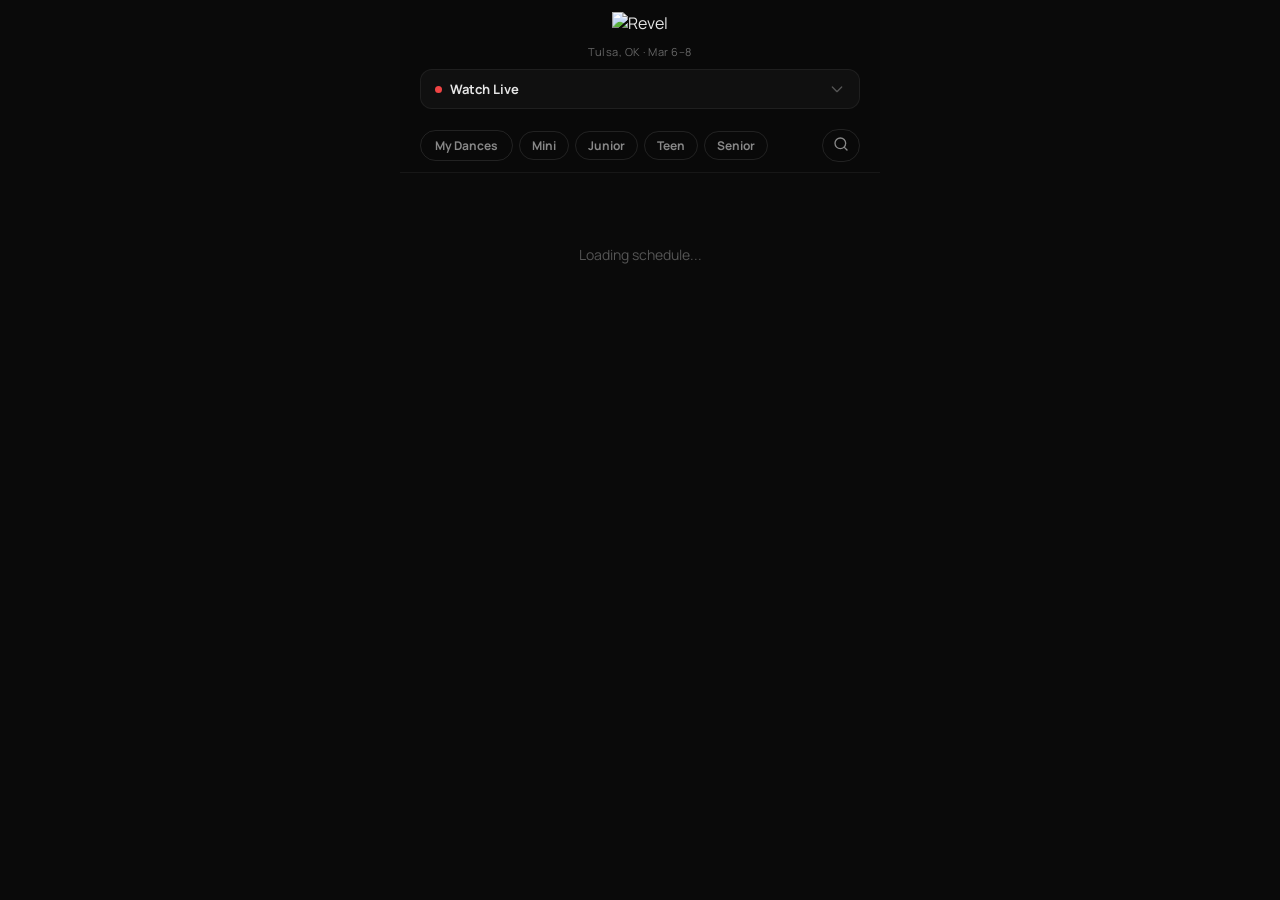
==== commit 1b072aeb: "Make My Dances default state match other filter buttons Co-Authored-By: Claude Opus 4.6 <noreply@ant" ====
--- a/premier-saturday.html
+++ b/premier-saturday.html
@@ -114,11 +114,11 @@
             align-items: center;
             gap: 6px;
             padding: 0 0 10px;
-        }
-
-
-        .premier-toggle {
-            padding: 6px 12px;
+            flex-wrap: wrap;
+        }
+
+        .my-dances-btn {
+            padding: 6px 14px;
             border: 1px solid rgba(255, 255, 255, 0.1);
             border-radius: 20px;
             background: transparent;
@@ -131,10 +131,10 @@
             -webkit-tap-highlight-color: transparent;
         }
 
-        .premier-toggle.active {
-            background: rgba(37, 78, 240, 0.15);
-            color: #254EF0;
-            border-color: rgba(37, 78, 240, 0.4);
+        .my-dances-btn.active {
+            background: rgba(192, 132, 252, 0.25);
+            color: #d8b4fe;
+            border-color: rgba(192, 132, 252, 0.6);
         }
 
         /* Search icon button */
@@ -202,20 +202,6 @@
             -webkit-tap-highlight-color: transparent;
         }
 
-        /* Category filters */
-        .category-filters {
-            display: flex;
-            gap: 6px;
-            padding: 0 0 10px;
-            overflow-x: auto;
-            -webkit-overflow-scrolling: touch;
-            scrollbar-width: none;
-        }
-
-        .category-filters::-webkit-scrollbar {
-            display: none;
-        }
-
         .cat-btn {
             padding: 5px 12px;
             border: 1px solid rgba(255, 255, 255, 0.1);
@@ -228,7 +214,6 @@
             cursor: pointer;
             white-space: nowrap;
             -webkit-tap-highlight-color: transparent;
-            flex-shrink: 0;
         }
 
         .cat-btn.active {
@@ -468,59 +453,71 @@
         /* Next Up bar */
         .next-up-bar {
             display: none;
-            align-items: center;
-            gap: 10px;
-            padding: 10px 20px;
-            background: rgba(37, 78, 240, 0.08);
-            border-bottom: 1px solid rgba(37, 78, 240, 0.2);
+            margin: 0 -20px;
+            padding: 14px 20px;
+            background: #1a1520;
+            border-bottom: 1px solid rgba(255, 255, 255, 0.06);
+            border-top: 1px solid rgba(255, 255, 255, 0.06);
         }
 
         .next-up-bar.visible {
-            display: flex;
-        }
-
-        .next-up-count {
-            font-size: 28px;
+            display: block;
+        }
+
+        .next-up-bar.urgent-state {
+            background: linear-gradient(135deg, rgba(255, 77, 0, 0.15) 0%, #1a1520 70%);
+            border-bottom-color: rgba(255, 77, 0, 0.2);
+        }
+
+        .next-up-bar.soon-state {
+            background: linear-gradient(135deg, rgba(57, 255, 20, 0.08) 0%, #1a1520 70%);
+            border-bottom-color: rgba(57, 255, 20, 0.15);
+        }
+
+        .next-up-bar.onstage-state {
+            background: linear-gradient(135deg, rgba(255, 77, 0, 0.2) 0%, rgba(255, 77, 0, 0.06) 100%);
+            border-bottom-color: rgba(255, 77, 0, 0.3);
+            animation: onstage-pulse 2s ease-in-out infinite;
+        }
+
+        @keyframes onstage-pulse {
+            0%, 100% { opacity: 1; }
+            50% { opacity: 0.85; }
+        }
+
+        .next-up-text {
+            font-size: 15px;
+            color: rgba(255, 255, 255, 0.55);
+            font-weight: 500;
+            line-height: 1.4;
+        }
+
+        .next-up-text strong {
+            color: #fff;
+            font-weight: 700;
+        }
+
+        .next-up-text .next-up-count {
             font-weight: 800;
-            color: #254EF0;
-            line-height: 1;
-            min-width: 40px;
-            text-align: center;
-        }
-
-        .next-up-count.urgent {
+            color: #c084fc;
+        }
+
+        .next-up-bar.urgent-state .next-up-count {
             color: #FF4D00;
         }
 
-        .next-up-count.soon {
+        .next-up-bar.soon-state .next-up-count {
             color: #39FF14;
         }
 
-        .next-up-info {
-            flex: 1;
-            min-width: 0;
-        }
-
-        .next-up-label {
-            font-size: 10px;
-            color: #666;
+        .next-up-bar.onstage-state .next-up-text {
+            color: #FF4D00;
             font-weight: 700;
-            text-transform: uppercase;
-            letter-spacing: 0.5px;
-        }
-
-        .next-up-title {
-            font-size: 14px;
-            font-weight: 700;
+            font-size: 15px;
+        }
+
+        .next-up-bar.onstage-state .next-up-text strong {
             color: #fff;
-            white-space: nowrap;
-            overflow: hidden;
-            text-overflow: ellipsis;
-        }
-
-        .next-up-meta {
-            font-size: 11px;
-            color: #888;
         }
 
         /* Admin bar */
@@ -594,6 +591,12 @@
             <span class="event-info">Tulsa, OK · Mar 6–8</span>
         </div>
 
+        <!-- Search (expandable) -->
+        <div class="search-wrap" id="searchWrap">
+            <input type="text" id="searchInput" placeholder="Search dances, studios..." autocomplete="off">
+            <button class="search-clear" id="searchClear">✕</button>
+        </div>
+
         <!-- Live Stream -->
         <button class="live-btn" id="liveToggleBtn">
             <span class="live-dot"></span>
@@ -607,10 +610,13 @@
             <iframe id="liveStreamFrame" allow="autoplay; encrypted-media" allowfullscreen></iframe>
         </div>
 
-        <!-- Day Tabs + Premier Filter -->
+        <!-- Filters -->
         <nav>
-<button class="premier-toggle" id="trackedToggle">Tracked</button>
-            <button class="premier-toggle" id="premierToggle">Premier</button>
+            <button class="my-dances-btn" id="trackedToggle">My Dances</button>
+            <button class="cat-btn" data-cat="Mini">Mini</button>
+            <button class="cat-btn" data-cat="Junior">Junior</button>
+            <button class="cat-btn" data-cat="Teen">Teen</button>
+            <button class="cat-btn" data-cat="Senior">Senior</button>
             <button class="search-btn" id="searchBtn">
                 <svg width="16" height="16" fill="none" stroke="currentColor" viewBox="0 0 24 24">
                     <circle cx="11" cy="11" r="8" stroke-width="2"/>
@@ -618,30 +624,10 @@
                 </svg>
             </button>
         </nav>
-
-        <!-- Search (expandable) -->
-        <div class="search-wrap" id="searchWrap">
-            <input type="text" id="searchInput" placeholder="Search dances, studios..." autocomplete="off">
-            <button class="search-clear" id="searchClear">✕</button>
-        </div>
-
-        <!-- Category filters -->
-        <div class="category-filters">
-            <button class="cat-btn" data-cat="Mini">Mini</button>
-            <button class="cat-btn" data-cat="Junior">Junior</button>
-            <button class="cat-btn" data-cat="Teen">Teen</button>
-            <button class="cat-btn" data-cat="Senior">Senior</button>
+        <div class="next-up-bar" id="nextUpBar">
+            <div class="next-up-text" id="nextUpText"></div>
         </div>
     </header>
-
-    <div class="next-up-bar" id="nextUpBar">
-        <div class="next-up-count" id="nextUpCount">--</div>
-        <div class="next-up-info">
-            <div class="next-up-label" id="nextUpLabel">Next saved dance</div>
-            <div class="next-up-title" id="nextUpTitle">--</div>
-            <div class="next-up-meta" id="nextUpMeta"></div>
-        </div>
-    </div>
 
     <div class="admin-bar" id="adminBar">
         <span class="admin-label">Admin</span>
@@ -666,7 +652,6 @@
         let isOutOfOrder = false;
         let highlightedDances = JSON.parse(localStorage.getItem('highlightedDances') || '[]');
         let activeDay = 'Saturday';
-        let premierOnly = false;
         let trackedOnly = false;
         let searchQuery = '';
         let activeCategory = null;
@@ -677,15 +662,11 @@
         const countEl = document.getElementById('danceCount');
         const jumpBtn = document.getElementById('jumpToCurrent');
         const nextUpBar = document.getElementById('nextUpBar');
-        const nextUpCount = document.getElementById('nextUpCount');
-        const nextUpLabel = document.getElementById('nextUpLabel');
-        const nextUpTitle = document.getElementById('nextUpTitle');
-        const nextUpMeta = document.getElementById('nextUpMeta');
+        const nextUpText = document.getElementById('nextUpText');
         const liveToggleBtn = document.getElementById('liveToggleBtn');
         const liveStreamContainer = document.getElementById('liveStreamContainer');
         const liveStreamFrame = document.getElementById('liveStreamFrame');
         const liveChevron = document.getElementById('liveChevron');
-        const premierToggle = document.getElementById('premierToggle');
         const trackedToggle = document.getElementById('trackedToggle');
         const searchBtn = document.getElementById('searchBtn');
         const searchWrap = document.getElementById('searchWrap');
@@ -710,7 +691,7 @@
             renderList();
             setupFirebaseListener();
             setupLiveStream();
-            setupPremierToggle();
+            setupTrackedToggle();
             setupSearch();
             setupAdmin();
             setupJumpButton();
@@ -726,7 +707,6 @@
             for (const key of orderedKeys) {
                 const dance = getDance(key);
                 if (!dance || dance.day !== activeDay) continue;
-                if (premierOnly && !dance.studio.toLowerCase().includes('premier dance')) continue;
                 if (trackedOnly && !highlightedDances.includes(key)) continue;
                 if (activeCategory && !(dance.category || '').startsWith(activeCategory)) continue;
                 if (searchQuery) {
@@ -1003,29 +983,21 @@
             }
 
             nextUpBar.classList.add('visible');
+            nextUpBar.classList.remove('urgent-state', 'soon-state', 'onstage-state');
+
+            const title = closest.dance.routine_title;
 
             if (closest.away === 0) {
-                nextUpCount.textContent = 'ON';
-                nextUpCount.className = 'next-up-count urgent';
-                nextUpLabel.textContent = 'On stage now';
-                nextUpMeta.textContent = '';
+                nextUpBar.classList.add('onstage-state');
+                nextUpText.innerHTML = `<strong>${title}</strong> is on stage now!`;
             } else {
-                nextUpCount.textContent = closest.away;
-                nextUpLabel.textContent = closest.away === 1 ? 'dance away' : 'dances away';
-                if (closest.away <= 2) {
-                    nextUpCount.className = 'next-up-count urgent';
-                } else if (closest.away <= 5) {
-                    nextUpCount.className = 'next-up-count soon';
-                } else {
-                    nextUpCount.className = 'next-up-count';
-                }
-                // Estimated wait (~2.5 min per dance)
-                const minWait = Math.round(closest.away * 2);
-                const maxWait = Math.round(closest.away * 3);
-                nextUpMeta.textContent = `~${minWait}-${maxWait} min`;
-            }
-
-            nextUpTitle.textContent = `#${closest.key} — ${closest.dance.routine_title}`;
+                if (closest.away <= 2) nextUpBar.classList.add('urgent-state');
+                else if (closest.away <= 5) nextUpBar.classList.add('soon-state');
+
+                const mins = Math.round(closest.away * 2);
+                const danceWord = closest.away === 1 ? 'dance' : 'dances';
+                nextUpText.innerHTML = `<span class="next-up-count">${closest.away} ${danceWord}</span> until <strong>${title}</strong> · ~${mins} min`;
+            }
         }
 
         // --- Jump to Current button ---
@@ -1076,14 +1048,8 @@
             });
         }
 
-        // --- Day tabs ---
-        // --- Premier toggle ---
-        function setupPremierToggle() {
-            premierToggle.addEventListener('click', () => {
-                premierOnly = !premierOnly;
-                premierToggle.classList.toggle('active', premierOnly);
-                renderList();
-            });
+        // --- My Dances toggle ---
+        function setupTrackedToggle() {
             trackedToggle.addEventListener('click', () => {
                 trackedOnly = !trackedOnly;
                 trackedToggle.classList.toggle('active', trackedOnly);
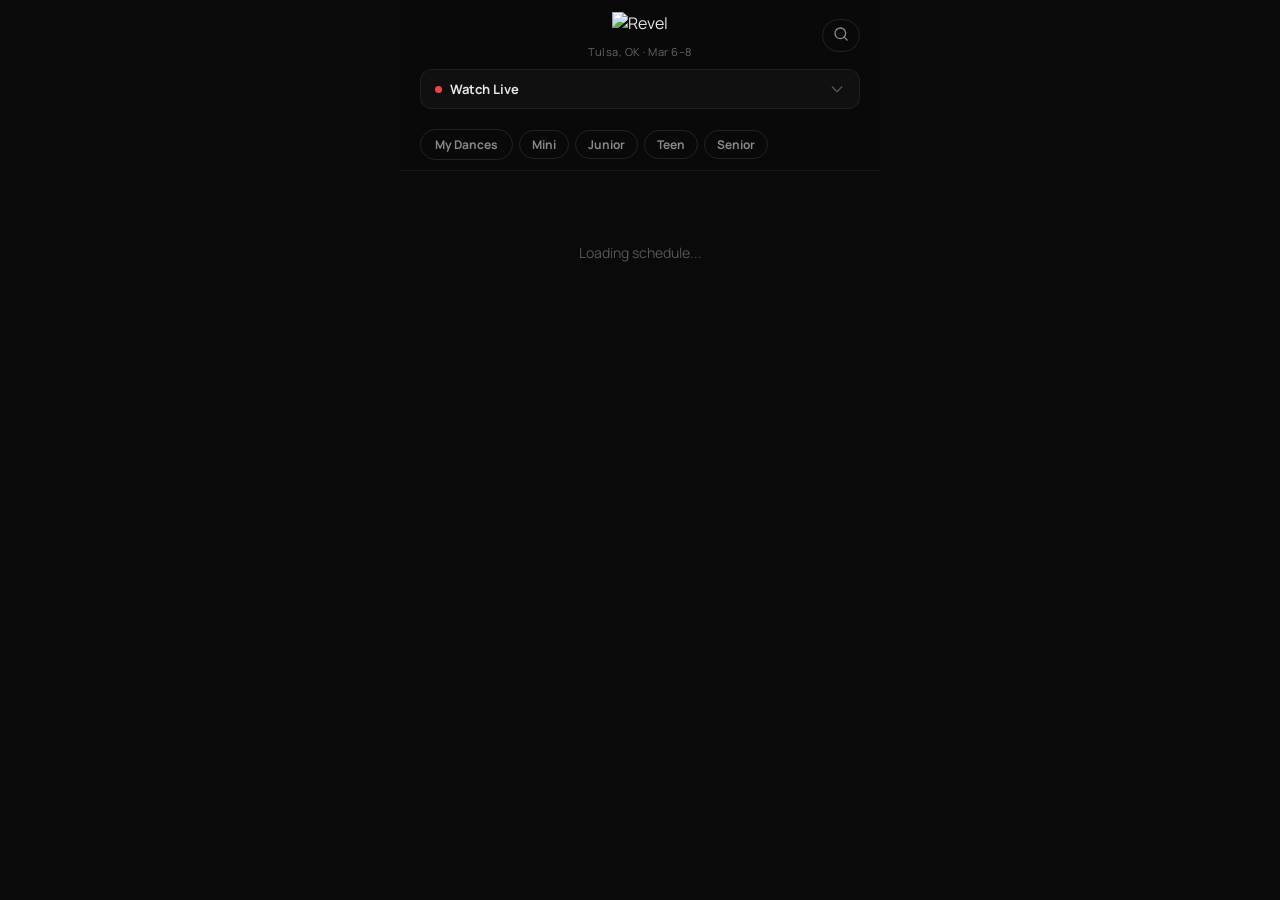
==== commit d3ca527d: "Remove On Stage badge from dance rows, next-up bar handles it Co-Authored-By: Claude Opus 4.6 <norep" ====
--- a/premier-saturday.html
+++ b/premier-saturday.html
@@ -39,9 +39,15 @@
 
         .header-top {
             display: flex;
-            flex-direction: column;
             align-items: center;
+            justify-content: center;
+            position: relative;
             margin-bottom: 10px;
+        }
+
+        .header-top .search-btn {
+            position: absolute;
+            right: 0;
         }
 
         .logo {
@@ -146,7 +152,6 @@
             color: #888;
             cursor: pointer;
             -webkit-tap-highlight-color: transparent;
-            margin-left: auto;
         }
 
         .search-btn.active {
@@ -587,8 +592,16 @@
 <body>
     <header>
         <div class="header-top">
-            <img src="./62ace49c152a984444341217_Rev Nav Logo.svg" alt="Revel" class="logo">
-            <span class="event-info">Tulsa, OK · Mar 6–8</span>
+            <div style="display:flex;flex-direction:column;align-items:center">
+                <img src="./62ace49c152a984444341217_Rev Nav Logo.svg" alt="Revel" class="logo">
+                <span class="event-info">Tulsa, OK · Mar 6–8</span>
+            </div>
+            <button class="search-btn" id="searchBtn">
+                <svg width="16" height="16" fill="none" stroke="currentColor" viewBox="0 0 24 24">
+                    <circle cx="11" cy="11" r="8" stroke-width="2"/>
+                    <path d="M21 21l-4.35-4.35" stroke-width="2" stroke-linecap="round"/>
+                </svg>
+            </button>
         </div>
 
         <!-- Search (expandable) -->
@@ -617,12 +630,6 @@
             <button class="cat-btn" data-cat="Junior">Junior</button>
             <button class="cat-btn" data-cat="Teen">Teen</button>
             <button class="cat-btn" data-cat="Senior">Senior</button>
-            <button class="search-btn" id="searchBtn">
-                <svg width="16" height="16" fill="none" stroke="currentColor" viewBox="0 0 24 24">
-                    <circle cx="11" cy="11" r="8" stroke-width="2"/>
-                    <path d="M21 21l-4.35-4.35" stroke-width="2" stroke-linecap="round"/>
-                </svg>
-            </button>
         </nav>
         <div class="next-up-bar" id="nextUpBar">
             <div class="next-up-text" id="nextUpText"></div>
@@ -907,13 +914,9 @@
                 if (away === null) return;
                 if (away < 0) return;
 
-                // Current dance: always show "On Stage" badge
+                // Current dance: hide track button
                 if (away === 0) {
-                    const badge = document.createElement('span');
-                    badge.className = 'proximity-badge now';
-                    badge.textContent = 'On Stage';
                     if (trackBtn) trackBtn.style.display = 'none';
-                    danceEl.appendChild(badge);
                     return;
                 }
 
